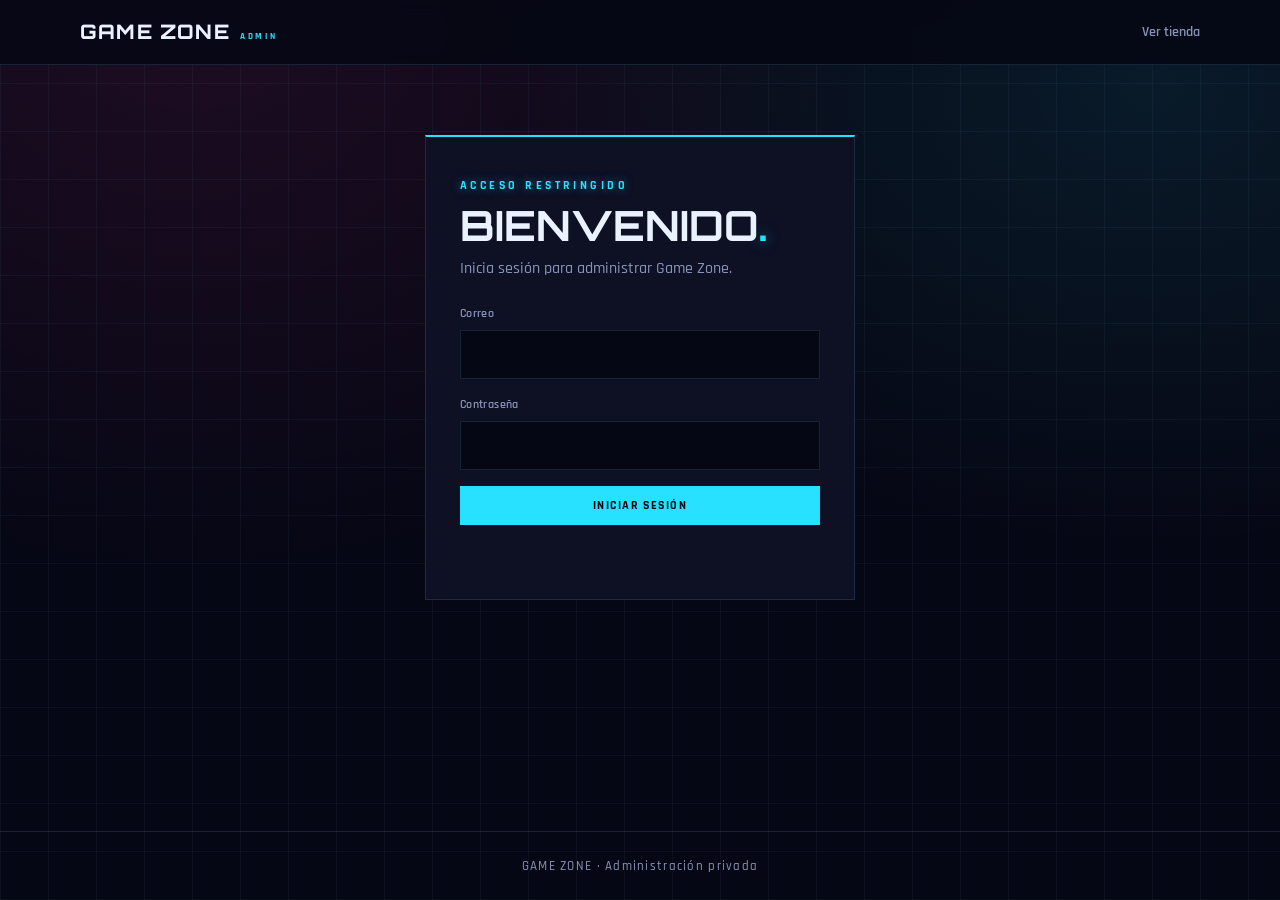
==== admin.html @ cf14e3f2 "primera version web para GAMEBOX" ====
<!DOCTYPE html>
<html lang="es">
<head>
  <meta charset="UTF-8">
  <meta name="viewport" content="width=device-width, initial-scale=1.0">
  <meta name="theme-color" content="#060714">
  <meta name="robots" content="noindex, nofollow">
  <title>Administración | Game Zone</title>
  <link rel="preconnect" href="https://fonts.googleapis.com">
  <link rel="preconnect" href="https://fonts.gstatic.com" crossorigin>
  <link href="https://fonts.googleapis.com/css2?family=Orbitron:wght@600;700;800&family=Rajdhani:wght@400;500;600;700&display=swap" rel="stylesheet">
  <link rel="stylesheet" href="Styles/admin.css">
</head>
<body>
  <header class="top">
    <div class="wrap">
      <a class="brand" href="index.html">GAME ZONE<small>ADMIN</small></a>
      <a class="public-link" href="index.html">Ver tienda</a>
    </div>
  </header>

  <main class="wrap">
    <!-- INICIO DE SESIÓN -->
    <section id="login-view" class="login">
      <div class="card login-card">
        <p class="eyebrow">ACCESO RESTRINGIDO</p>
        <h1>Bienvenido<span>.</span></h1>
        <p class="muted">Inicia sesión para administrar Game Zone.</p>
        <form id="login-form">
          <div class="field">
            <label for="email">Correo</label>
            <input id="email" type="email" autocomplete="username" maxlength="150" required>
          </div>
          <div class="field">
            <label for="password">Contraseña</label>
            <input id="password" type="password" autocomplete="current-password" maxlength="200" required>
          </div>
          <button id="login-button" class="btn solid full" type="submit">Iniciar sesión</button>
          <p id="login-message" class="msg" role="status" aria-live="polite"></p>
        </form>
      </div>
    </section>

    <!-- PANEL -->
    <section id="dashboard-view" hidden>
      <div class="welcome">
        <div>
          <p class="eyebrow">PANEL DE CONTROL</p>
          <h1 id="welcome-name">Administración<span>.</span></h1>
        </div>
        <div class="actions">
          <span id="last-updated" class="muted small"></span>
          <button id="refresh-button" class="btn" type="button">Actualizar</button>
          <button id="logout-button" class="btn" type="button">Cerrar sesión</button>
        </div>
      </div>

      <div id="panel-nav">
        <nav class="tabs main-tabs" role="tablist" aria-label="Secciones del panel">
          <button class="tab main-tab" role="tab" data-section="ventas" aria-selected="true">Ventas <span id="orders-badge-main" class="count" hidden>0</span></button>
          <button class="tab main-tab" role="tab" data-section="finanzas" aria-selected="false">Finanzas</button>
          <button class="tab main-tab" role="tab" data-section="productos" aria-selected="false">Productos</button>
          <button class="tab main-tab" role="tab" data-section="tienda" aria-selected="false">Mi tienda</button>
        </nav>
        <nav class="subtabs" role="tablist" aria-label="Ventas" data-section="ventas">
          <button class="sub-tab" role="tab" data-tab="pedidos" aria-selected="true">Pedidos <span id="orders-badge" class="count" hidden>0</span></button>
          <button class="sub-tab" role="tab" data-tab="venta" aria-selected="false">Venta en tienda</button>
        </nav>
        <nav class="subtabs" role="tablist" aria-label="Finanzas" data-section="finanzas" hidden>
          <button class="sub-tab" role="tab" data-tab="ganancias" aria-selected="false">Ganancias</button>
          <button class="sub-tab" role="tab" data-tab="gastos" aria-selected="false">Gastos</button>
        </nav>
        <nav class="subtabs" role="tablist" aria-label="Productos" data-section="productos" hidden>
          <button class="sub-tab" role="tab" data-tab="inventario" aria-selected="false">Inventario</button>
          <button class="sub-tab" role="tab" data-tab="agregar" aria-selected="false" id="tab-btn-agregar">Agregar producto</button>
          <button class="sub-tab" role="tab" data-tab="categorias" aria-selected="false">Categorías</button>
          <button class="sub-tab" role="tab" data-tab="subsecciones" aria-selected="false">Subsecciones</button>
        </nav>
        <nav class="subtabs single" role="tablist" aria-label="Mi tienda" data-section="tienda" hidden>
          <button class="sub-tab" role="tab" data-tab="personalizacion" aria-selected="false">Personalización</button>
        </nav>
      </div>

      <!-- PEDIDOS -->
      <section id="tab-pedidos" class="tab-panel" role="tabpanel">
        <div class="card panel">
          <div class="panel-head">
            <div><p class="eyebrow">VENTAS</p><h2>Pedidos</h2></div>
          </div>
          <div class="toolbar">
            <div class="field">
              <label for="order-search">Buscar</label>
              <input id="order-search" type="search" placeholder="Código, cliente o teléfono">
            </div>
            <div class="field">
              <label for="order-filter">Estado</label>
              <select id="order-filter">
                <option value="all">Todos</option>
                <option value="pending">Pendientes</option>
                <option value="confirmed">Confirmados</option>
                <option value="delivered">Entregados</option>
                <option value="cancelled">Cancelados</option>
              </select>
            </div>
          </div>
          <p id="orders-message" class="msg" role="status" aria-live="polite"></p>
          <p id="orders-loading" class="empty">Cargando pedidos…</p>
          <p id="orders-empty" class="empty" hidden>No hay pedidos para mostrar.</p>
          <div id="orders-list" class="orders-list"></div>
        </div>
      </section>

      <!-- VENTA EN TIENDA -->
      <section id="tab-venta" class="tab-panel" role="tabpanel" hidden>
        <form id="sale-form" class="card panel" novalidate>
          <div class="panel-head">
            <div><p class="eyebrow">CAJA</p><h2>Venta en tienda</h2></div>
          </div>
          <p class="muted small">Registra lo que se pagó en el mostrador. Queda como pedido entregado, descuenta las existencias y cuenta en Ganancias. El precio de cada línea se llena solo, pero puedes cambiarlo si cobraste otro valor.</p>
          <div id="sale-lines" class="sale-lines"></div>
          <div class="form-actions">
            <button id="sale-add" class="btn" type="button">+ Agregar producto</button>
          </div>
          <div class="product-form" style="margin-top:18px">
            <div class="field">
              <label for="sale-payment">Método de pago</label>
              <select id="sale-payment">
                <option value="efectivo">Efectivo</option>
                <option value="nequi">Nequi</option>
              </select>
            </div>
            <div class="field">
              <label for="sale-notes">Notas (opcional)</label>
              <input id="sale-notes" type="text" maxlength="300" placeholder="Ej. descuento por compra de 2">
            </div>
          </div>
          <p class="sale-total"><span class="muted">Total cobrado</span><strong id="sale-total">$ 0</strong></p>
          <div class="form-actions">
            <button id="sale-save" class="btn solid" type="submit">Registrar venta</button>
          </div>
          <p id="sale-message" class="msg" role="status" aria-live="polite"></p>
        </form>
      </section>

      <!-- GANANCIAS -->
      <section id="tab-ganancias" class="tab-panel" role="tabpanel" hidden>
        <div class="card panel">
          <div class="panel-head">
            <div><p class="eyebrow">FINANZAS</p><h2>Ganancias</h2></div>
            <div class="field period">
              <label for="earn-period">Periodo</label>
              <select id="earn-period">
                <option value="week">Esta semana</option>
                <option value="biweekly">Esta quincena</option>
                <option value="month" selected>Este mes</option>
                <option value="year">Este año</option>
              </select>
            </div>
          </div>
          <div class="stats">
            <article class="stat s-gold"><span>Total vendido</span><strong id="earn-total">$ 0</strong></article>
            <article class="stat"><span>Pedidos entregados</span><strong id="earn-count">0</strong></article>
            <article class="stat"><span>Valor promedio</span><strong id="earn-avg">$ 0</strong></article>
            <article class="stat s-blue"><span>Gastos</span><strong id="earn-expenses">$ 0</strong></article>
            <article class="stat s-green"><span>Ventas − gastos</span><strong id="earn-balance">$ 0</strong></article>
          </div>
          <h3 class="sub">Por categoría</h3>
          <div id="earn-cats" class="bars"></div>
          <p class="muted small">Solo cuentan los pedidos marcados como <strong>Entregado</strong>, según la fecha en que se entregaron. Los gastos son los que registras en la pestaña <strong>Gastos</strong>, según su fecha.</p>
        </div>
      </section>

      <!-- GASTOS -->
      <section id="tab-gastos" class="tab-panel" role="tabpanel" hidden>
        <div class="card panel">
          <div class="panel-head">
            <div><p class="eyebrow">COMPRAS</p><h2>Gastos</h2></div>
            <div class="field period">
              <label for="exp-period">Periodo</label>
              <select id="exp-period">
                <option value="week">Esta semana</option>
                <option value="biweekly">Esta quincena</option>
                <option value="month" selected>Este mes</option>
                <option value="year">Este año</option>
              </select>
            </div>
          </div>
          <form id="expense-form" class="product-form expense-form" novalidate>
            <div class="field">
              <label for="e-date">Fecha</label>
              <input id="e-date" type="date" required>
            </div>
            <div class="field">
              <label for="e-amount">Monto (COP)</label>
              <input id="e-amount" type="number" min="1" step="1" inputmode="numeric" placeholder="150000" required>
            </div>
            <div class="field wide">
              <label for="e-description">En qué se gastó</label>
              <input id="e-description" type="text" minlength="2" maxlength="200" placeholder="Compra de 10 consolas a proveedor" required>
            </div>
            <div class="field">
              <label for="e-category">Categoría (opcional)</label>
              <select id="e-category">
                <option value="">General</option>
              </select>
            </div>
            <div class="form-actions" style="align-self:end">
              <button id="expense-save" class="btn solid" type="submit">Guardar gasto</button>
            </div>
            <p id="expense-message" class="msg wide" role="status" aria-live="polite"></p>
          </form>
          <div class="stats three">
            <article class="stat s-blue"><span>Total gastado</span><strong id="exp-total">$ 0</strong></article>
            <article class="stat"><span>Registros</span><strong id="exp-count">0</strong></article>
            <article class="stat"><span>Promedio por gasto</span><strong id="exp-avg">$ 0</strong></article>
          </div>
          <p id="expenses-empty" class="empty" hidden>No hay gastos en este periodo.</p>
          <div id="expenses-table" class="table-wrap" hidden>
            <table>
              <thead><tr><th>Fecha</th><th>Concepto</th><th>Categoría</th><th>Monto</th><th>Acciones</th></tr></thead>
              <tbody id="expenses-body"></tbody>
            </table>
          </div>
        </div>
      </section>

      <!-- AGREGAR PRODUCTO -->
      <section id="tab-agregar" class="tab-panel" role="tabpanel" hidden>
        <div class="card panel" id="form-panel">
          <div class="panel-head">
            <div><p class="eyebrow" id="form-eyebrow">NUEVO</p><h2 id="form-title">Agregar producto</h2></div>
          </div>
          <form id="product-form" class="product-form" novalidate>
            <div class="field">
              <label for="p-category">Categoría</label>
              <select id="p-category" required></select>
            </div>
            <div class="field">
              <label for="p-price">Precio (COP)</label>
              <input id="p-price" type="number" min="0" step="1" inputmode="numeric" placeholder="25000" required>
            </div>
            <div class="field wide">
              <label for="p-subcategory">Subsección (opcional)</label>
              <select id="p-subcategory">
                <option value="">Sin subsección</option>
              </select>
              <p class="muted small">Las subsecciones se crean en Productos › Subsecciones y dependen de la categoría elegida.</p>
            </div>
            <div class="field wide">
              <label for="p-name">Nombre</label>
              <input id="p-name" type="text" minlength="2" maxlength="120" required>
            </div>
            <div class="field wide">
              <label for="p-description">Descripción (opcional)</label>
              <textarea id="p-description" rows="3" maxlength="500"></textarea>
            </div>
            <div class="field wide">
              <label for="p-stock">Existencias (unidades disponibles)</label>
              <input id="p-stock" type="number" min="0" step="1" inputmode="numeric" placeholder="Vacío = sin control de inventario">
              <p class="muted small">Si el producto tiene tonos o variantes, las existencias se llevan en cada variante (este campo se ignora). Con 0 la tienda muestra "Agotado".</p>
            </div>
            <div class="field wide">
              <label for="p-image">Foto (JPG, PNG o WebP, máximo 50 MB; se optimiza sola al subirla)</label>
              <input id="p-image" type="file" accept="image/jpeg,image/png,image/webp">
              <div id="image-current" class="image-current" hidden>
                <img id="image-preview" alt="Foto actual" class="thumb">
                <label class="check"><input id="p-remove-image" type="checkbox"> Quitar la foto actual</label>
              </div>
            </div>
            <fieldset class="wide variants-box">
              <legend>Tonos, tallas y variantes</legend>
              <p class="muted small">Para productos con varios modelos, capacidades o plataformas. Si dejas el precio de una variante vacío, se usa el precio del producto. Si no agregas ninguna, el producto se vende tal cual. En cada fila, "Existencias" vacío significa sin control de inventario.</p>
              <div id="variants-list" class="variants-list"></div>
              <div class="variants-actions">
                <button id="variant-add" class="btn" type="button">+ Agregar uno</button>
              </div>
              <div class="field">
                <label for="variants-bulk">Agregar varios a la vez (uno por línea)</label>
                <textarea id="variants-bulk" rows="4" placeholder="1 TB&#10;Edición digital&#10;Edición de colección"></textarea>
                <div class="variants-actions"><button id="variants-bulk-add" class="btn" type="button">Añadir a la lista</button></div>
              </div>
            </fieldset>
            <label class="check wide"><input id="p-active" type="checkbox" checked> Visible en la tienda</label>
            <div class="form-actions wide">
              <button id="save-button" class="btn solid" type="submit">Guardar producto</button>
              <button id="cancel-edit" class="btn" type="button" hidden>Cancelar edición</button>
            </div>
            <p id="form-message" class="msg wide" role="status" aria-live="polite"></p>
          </form>
        </div>
      </section>

      <!-- CATEGORÍAS -->
      <section id="tab-categorias" class="tab-panel" role="tabpanel" hidden>
        <div class="card panel">
          <div class="panel-head">
            <div><p class="eyebrow">MENÚ PRINCIPAL</p><h2 id="cat-form-title">Categorías</h2></div>
          </div>
          <p class="muted small">Cada categoría aparece como una colección en la página principal y tiene su propia página con sus productos (y subsecciones). Al crearla ya puedes elegirla al agregar productos. El orden de esta lista es el orden en la portada.</p>
          <form id="cat-form" class="product-form" novalidate>
            <div class="field">
              <label for="c-name">Nombre</label>
              <input id="c-name" type="text" maxlength="40" placeholder="Ej. Servicio técnico" required>
            </div>
            <div class="field">
              <label for="c-accent">Color de la colección</label>
              <select id="c-accent">
                <option value="gold">Dorado</option>
                <option value="blue">Azul</option>
                <option value="green">Verde</option>
              </select>
            </div>
            <div class="field wide">
              <label for="c-description">Descripción (se ve en la portada y en la página de la colección)</label>
              <textarea id="c-description" rows="3" maxlength="400"></textarea>
            </div>
            <div class="field wide">
              <label for="c-variant">Cómo se llaman sus variantes</label>
              <input id="c-variant" type="text" maxlength="30" list="c-variant-options" value="Opción">
              <datalist id="c-variant-options"><option value="Sabor"><option value="Talla o color"><option value="Modelo"><option value="Color"><option value="Opción"></datalist>
              <p class="muted small">Es la etiqueta del selector en la tienda (ej. "Plataforma" en juegos, "Capacidad" en consolas).</p>
            </div>
            <div class="form-actions wide">
              <button id="cat-save" class="btn solid" type="submit">Crear categoría</button>
              <button id="cat-cancel" class="btn" type="button" hidden>Cancelar edición</button>
            </div>
            <p id="cat-message" class="msg wide" role="status" aria-live="polite"></p>
          </form>
          <div id="cats-list"></div>
        </div>
      </section>

      <!-- SUBSECCIONES -->
      <section id="tab-subsecciones" class="tab-panel" role="tabpanel" hidden>
        <div class="card panel">
          <div class="panel-head">
            <div><p class="eyebrow">COLECCIONES</p><h2>Subsecciones</h2></div>
          </div>
          <p class="muted small">Organiza cada colección en subsecciones (por ejemplo, Consolas › PlayStation, Xbox, Nintendo; Servicio técnico › Reparación, Mantenimiento). En la tienda aparecen como filtros dentro de la colección. Una subsección sin productos visibles no se muestra al público. Luego asigna los productos desde Agregar producto o Editar.</p>
          <form id="sub-form" class="sub-form" novalidate>
            <div class="field">
              <label for="sub-category">Colección</label>
              <select id="sub-category"></select>
            </div>
            <div class="field">
              <label for="sub-name">Nombre de la subsección</label>
              <input id="sub-name" type="text" maxlength="60" placeholder="Ej. Desechables" required>
            </div>
            <button id="sub-save" class="btn solid" type="submit">Crear subsección</button>
          </form>
          <p id="sub-message" class="msg" role="status" aria-live="polite"></p>
          <div id="subs-groups"></div>
        </div>
      </section>

      <!-- INVENTARIO -->
      <section id="tab-inventario" class="tab-panel" role="tabpanel" hidden>
        <div id="inv-stats" class="stats auto"></div>
        <div class="card panel">
          <div class="panel-head">
            <div><p class="eyebrow">CATÁLOGO</p><h2>Todos los productos</h2></div>
          </div>
          <div class="toolbar">
            <div class="field">
              <label for="search">Buscar</label>
              <input id="search" type="search" placeholder="Nombre del producto">
            </div>
            <div class="field">
              <label for="filter-category">Categoría</label>
              <select id="filter-category">
                <option value="all">Todas</option>
              </select>
            </div>
          </div>
          <p id="list-message" class="msg" role="status" aria-live="polite"></p>
          <p id="loading-state" class="empty">Cargando productos…</p>
          <p id="empty-state" class="empty" hidden>No hay productos para mostrar.</p>
          <div id="table-wrap" class="table-wrap" hidden>
            <table>
              <thead><tr><th>Producto</th><th>Categoría</th><th>Precio</th><th>Existencias</th><th>Estado</th><th>Acciones</th></tr></thead>
              <tbody id="products-body"></tbody>
            </table>
          </div>
        </div>
      </section>

      <!-- PERSONALIZACIÓN -->
      <section id="tab-personalizacion" class="tab-panel" role="tabpanel" hidden>
        <form id="settings-form" class="card panel settings">
          <div class="panel-head">
            <div><p class="eyebrow">TU PÁGINA</p><h2>Personalización</h2></div>
          </div>
          <p class="muted small">Cambia los textos y colores de la tienda. Si dejas un campo vacío, se usa el texto original. El nombre y la descripción de cada colección se editan en Productos › Categorías.</p>

          <fieldset>
            <legend>Portada</legend>
            <div class="field"><label for="s-hero_title_1">Título, primera línea</label><input id="s-hero_title_1" type="text" maxlength="60"></div>
            <div class="field"><label for="s-hero_title_2">Título, segunda línea (en dorado)</label><input id="s-hero_title_2" type="text" maxlength="60"></div>
            <div class="field"><label for="s-hero_text">Texto de presentación</label><textarea id="s-hero_text" rows="2" maxlength="300"></textarea></div>
          </fieldset>

          <fieldset>
            <legend>Visítanos y contacto</legend>
            <div class="field"><label for="s-visit_text">Texto de la sección</label><textarea id="s-visit_text" rows="2" maxlength="300"></textarea></div>
            <div class="field"><label for="s-whatsapp">WhatsApp (con indicativo, solo números)</label><input id="s-whatsapp" type="tel" inputmode="numeric" maxlength="20" placeholder="573001234567"></div>
          </fieldset>

          <fieldset>
            <legend>Colores</legend>
            <div class="colors">
              <div class="field"><label for="s-color_gold">Dorado principal</label><input id="s-color_gold" type="color"></div>
              <div class="field"><label for="s-color_blue">Azul</label><input id="s-color_blue" type="color"></div>
              <div class="field"><label for="s-color_green">Verde</label><input id="s-color_green" type="color"></div>
            </div>
          </fieldset>

          <div class="form-actions">
            <button id="settings-save" class="btn solid" type="submit">Guardar cambios</button>
            <button id="settings-reset" class="btn" type="button">Restaurar todo</button>
          </div>
          <p id="settings-message" class="msg" role="status" aria-live="polite"></p>
        </form>
      </section>
    </section>
  </main>

  <footer class="foot"><p>GAME ZONE · Administración privada</p></footer>
  <div id="toast" class="toast" role="status" aria-live="polite" hidden></div>

  <script src="Scripts/config.js"></script>
  <script src="Scripts/admin.js"></script>
</body>
</html>
---- Styles/admin.css ----
:root {
  --bg: #060714; --surface: #0e1024; --line: rgba(130, 210, 255, .14);
  --text: #eaf2ff; --muted: #8893b8;
  --gold: #28e0ff; --gold-2: #8af2ff; --blue: #ff3fa4; --green: #7dff4d; --red: #ff4d6d;
  --serif: "Orbitron", "Rajdhani", system-ui, sans-serif;
  --sans: "Rajdhani", system-ui, -apple-system, "Segoe UI", sans-serif;
}
* { box-sizing: border-box; margin: 0; }
[hidden] { display: none !important; }
body { min-height: 100vh; display: flex; flex-direction: column; background: var(--bg); color: var(--text); font: 500 15.5px/1.6 var(--sans);
  background-image: repeating-linear-gradient(0deg, rgba(130,210,255,.05) 0 1px, transparent 1px 48px),
                    repeating-linear-gradient(90deg, rgba(130,210,255,.05) 0 1px, transparent 1px 48px),
                    radial-gradient(ellipse at 15% 0%, rgba(255,63,164,.10), transparent 45%),
                    radial-gradient(ellipse at 90% 10%, rgba(40,224,255,.09), transparent 40%); }
main { flex: 1; padding-bottom: 60px; }
a { color: inherit; text-decoration: none; }
.wrap { width: min(1120px, 100% - 32px); margin-inline: auto; }
.eyebrow { font-size: .72rem; letter-spacing: .3em; text-transform: uppercase; color: var(--gold); font-weight: 700; text-shadow: 0 0 10px color-mix(in srgb, var(--gold) 50%, transparent); }
h1, h2 { font-family: var(--serif); font-weight: 700; line-height: 1.1; text-transform: uppercase; }
h1 { font-size: clamp(1.9rem, 5vw, 2.6rem); margin: 8px 0; }
h2 { font-size: 1.6rem; margin-top: 6px; }
h1 span { color: var(--gold); text-shadow: 0 0 14px color-mix(in srgb, var(--gold) 55%, transparent); }
.muted { color: var(--muted); }
.small { font-size: .82rem; }

.top { position: sticky; top: 0; z-index: 10; background: rgba(6,7,20,.9); backdrop-filter: blur(10px); border-bottom: 1px solid var(--line); }
.top .wrap { display: flex; align-items: center; justify-content: space-between; height: 64px; }
.brand { font-family: var(--serif); font-size: 1.25rem; font-weight: 800; letter-spacing: .06em; }
.brand small { font: 700 .58rem var(--sans); letter-spacing: .3em; color: var(--gold); margin-left: 10px; }
.public-link { font-size: .88rem; font-weight: 600; color: var(--muted); }
.public-link:hover { color: var(--gold-2); }

.btn { display: inline-block; padding: 11px 22px; border: 1px solid var(--line); color: var(--text); background: none; font: 700 .76rem var(--sans); letter-spacing: .12em; text-transform: uppercase; cursor: pointer; transition: .2s; }
.btn:hover { border-color: var(--gold); color: var(--gold-2); }
.btn.solid { background: var(--gold); border-color: var(--gold); color: #04060f; }
.btn.solid:hover { background: var(--gold-2); color: #04060f; }
.btn:disabled { opacity: .5; cursor: not-allowed; }
.btn.full { width: 100%; }

.card { background: var(--surface); border: 1px solid var(--line); }
.field { display: flex; flex-direction: column; gap: 6px; }
label { font-size: .78rem; letter-spacing: .03em; color: var(--muted); font-weight: 600; }
input, select, textarea { width: 100%; padding: 11px 13px; background: #060714; border: 1px solid var(--line); color: var(--text); font: inherit; border-radius: 0; }
input:focus, select:focus, textarea:focus { outline: none; border-color: var(--gold); }
input[type="file"] { padding: 9px; }
input[type="checkbox"] { width: auto; accent-color: var(--gold); }
textarea { resize: vertical; }
.check { display: flex; align-items: center; gap: 10px; color: var(--text); font-size: .92rem; letter-spacing: 0; }
.msg { min-height: 1.3em; font-size: .9rem; color: var(--muted); }
.msg[data-state="error"] { color: var(--red); }
.msg[data-state="success"] { color: var(--green); }

.login { display: grid; place-items: center; padding: 70px 0; }
.login-card { width: min(430px, 100%); padding: 40px 34px; border-top: 2px solid var(--gold); }
.login-card form { display: grid; gap: 16px; margin-top: 22px; }

.welcome { display: flex; flex-wrap: wrap; gap: 16px; align-items: flex-end; justify-content: space-between; padding: 40px 0 24px; }
.actions { display: flex; gap: 10px; }

.stats { display: grid; grid-template-columns: repeat(5, 1fr); gap: 14px; margin-bottom: 24px; }
.stat { padding: 18px 20px; background: var(--surface); border: 1px solid var(--line); border-top: 2px solid var(--line); }
.stat span { font-size: .72rem; letter-spacing: .14em; text-transform: uppercase; color: var(--muted); font-weight: 600; }
.stat strong { display: block; font: 700 2.1rem var(--serif); }
.s-green { border-top-color: var(--green); } .s-blue { border-top-color: var(--blue); } .s-gold { border-top-color: var(--gold); }

.panel { padding: 28px; margin-bottom: 24px; }
.panel-head { display: flex; justify-content: space-between; align-items: flex-start; gap: 12px; margin-bottom: 20px; }
.product-form { display: grid; grid-template-columns: 1fr 1fr; gap: 16px; }
.product-form .wide { grid-column: 1 / -1; }
.form-actions { display: flex; gap: 10px; flex-wrap: wrap; }
.image-current { display: flex; align-items: center; gap: 14px; margin-top: 8px; }

.toolbar { display: grid; grid-template-columns: 2fr 1fr; gap: 14px; margin-bottom: 14px; }
.empty { padding: 40px 10px; text-align: center; color: var(--muted); }
.table-wrap { overflow-x: auto; }
table { width: 100%; border-collapse: collapse; }
th { text-align: left; font-size: .7rem; letter-spacing: .14em; text-transform: uppercase; color: var(--muted); padding: 10px 12px; border-bottom: 1px solid var(--line); }
td { padding: 14px 12px; border-bottom: 1px solid var(--line); vertical-align: middle; }
.product-cell { display: flex; align-items: center; gap: 14px; min-width: 220px; }
.product-cell strong { display: block; font: 700 1.05rem var(--serif); text-transform: none; }
.product-cell span { display: block; max-width: 340px; overflow: hidden; text-overflow: ellipsis; white-space: nowrap; font-size: .8rem; color: var(--muted); }
.thumb { width: 52px; height: 52px; object-fit: cover; background: #060714; border: 1px solid var(--line); display: grid; place-items: center; color: var(--gold); font: 700 1rem var(--serif); flex-shrink: 0; }
.badge { display: inline-block; padding: 3px 11px; border-radius: 999px; font-size: .72rem; font-weight: 700; border: 1px solid currentColor; }
.cat-green { color: var(--green); } .cat-blue { color: var(--blue); } .cat-gold { color: var(--gold); }
.on { color: var(--green); } .off { color: var(--muted); }
.row-actions { display: flex; gap: 8px; flex-wrap: wrap; }
.row-actions button { padding: 7px 12px; background: none; border: 1px solid var(--line); color: var(--text); font: 600 .76rem var(--sans); cursor: pointer; transition: .2s; }
.row-actions button:hover { border-color: var(--gold); color: var(--gold-2); }
.row-actions .danger:hover { border-color: var(--red); color: var(--red); }

.foot { padding: 24px; text-align: center; color: var(--muted); font-size: .8rem; letter-spacing: .1em; border-top: 1px solid var(--line); }
.toast { position: fixed; bottom: 24px; left: 50%; transform: translateX(-50%); z-index: 50; max-width: calc(100% - 32px); padding: 12px 22px; background: var(--surface); border: 1px solid var(--gold); color: var(--text); font-size: .9rem; box-shadow: 0 0 20px color-mix(in srgb, var(--gold) 35%, transparent); }

@media (max-width: 800px) {
  .stats { grid-template-columns: repeat(2, 1fr); }
  .product-form, .toolbar { grid-template-columns: 1fr; }
  .panel { padding: 20px 16px; }
}

/* ---------- Pestañas ---------- */
.tabs { display: flex; gap: 6px; margin-bottom: 22px; overflow-x: auto; border-bottom: 1px solid var(--line); }
.tab { position: relative; display: flex; align-items: center; gap: 8px; padding: 13px 20px; background: none; border: 0; border-bottom: 2px solid transparent; color: var(--muted); font: 600 .9rem var(--sans); cursor: pointer; white-space: nowrap; transition: .2s; }
.tab:hover { color: var(--text); }
.tab[aria-selected="true"] { color: var(--gold-2); border-bottom-color: var(--gold); }
.count { display: inline-grid; place-items: center; min-width: 20px; height: 20px; padding: 0 6px; border-radius: 999px; background: var(--gold); color: #04060f; font-size: .72rem; font-weight: 700; }
.welcome .actions { align-items: center; flex-wrap: wrap; }

/* Secciones (nivel 1) y minisecciones (nivel 2) */
#panel-nav { margin-bottom: 22px; }
#panel-nav .tabs { margin-bottom: 0; }
.subtabs { display: flex; flex-wrap: wrap; gap: 8px; margin-top: 16px; }
.subtabs.single { display: none; } /* una sola minisección: no hace falta mostrar la fila */
.sub-tab { display: inline-flex; align-items: center; gap: 8px; padding: 8px 18px; background: none; border: 1px solid var(--line); border-radius: 999px; color: var(--muted); font: 600 .84rem var(--sans); cursor: pointer; transition: .2s; }
.sub-tab:hover { color: var(--text); }
.sub-tab[aria-selected="true"] { border-color: var(--gold); color: var(--gold-2); background: rgba(40, 224, 255, .1); }

/* ---------- Pedidos ---------- */
.orders-list { display: grid; gap: 14px; }
.order-card { padding: 18px 20px; border: 1px solid var(--line); background: #0a0c1e; display: grid; gap: 12px; }
.order-top, .order-bottom { display: flex; justify-content: space-between; align-items: center; gap: 12px; flex-wrap: wrap; }
.order-code { font: 700 1.2rem var(--serif); letter-spacing: .06em; color: var(--gold-2); }
.order-customer { display: flex; gap: 14px; align-items: baseline; flex-wrap: wrap; }
.order-customer a { color: var(--green); font-size: .88rem; }
.order-customer a:hover { text-decoration: underline; }
.order-items { list-style: none; padding: 0; display: grid; gap: 4px; font-size: .9rem; }
.order-items li { display: flex; justify-content: space-between; gap: 12px; color: var(--muted); }
.order-items li span:last-child { color: var(--text); }
.order-notes { font-size: .85rem; color: var(--muted); font-style: italic; }
.order-total { font: 700 1.5rem var(--serif); }
.st-pending { color: var(--gold-2); } .st-confirmed { color: var(--blue); } .st-delivered { color: var(--green); } .st-cancelled { color: var(--muted); }
.row-actions button.ok:hover { border-color: var(--green); color: var(--green); }

/* ---------- Ganancias ---------- */
.stats.three { grid-template-columns: repeat(3, 1fr); }
.period { min-width: 190px; }
.sub { font: 700 1.3rem var(--serif); margin: 8px 0 12px; }
.bars { display: grid; gap: 12px; margin-bottom: 18px; }
.bar-row { display: grid; grid-template-columns: 110px 1fr 130px; gap: 14px; align-items: center; font-size: .9rem; }
.bar-row strong { text-align: right; }
.bar { height: 10px; background: #060714; border: 1px solid var(--line); }
.bar i { display: block; height: 100%; background: var(--gold); }
.bar .bar-green { background: var(--green); } .bar .bar-blue { background: var(--blue); } .bar .bar-gold { background: var(--gold); }

/* ---------- Personalización ---------- */
.settings fieldset { border: 1px solid var(--line); padding: 18px 20px 20px; margin: 18px 0; display: grid; gap: 14px; }
.settings legend { padding: 0 10px; font: 700 1.15rem var(--serif); color: var(--gold-2); text-transform: uppercase; }
.colors { display: grid; grid-template-columns: repeat(3, 1fr); gap: 14px; }
input[type="color"] { height: 46px; padding: 4px; cursor: pointer; }

@media (max-width: 800px) {
  .stats.three { grid-template-columns: 1fr; }
  .bar-row { grid-template-columns: 80px 1fr; } .bar-row strong { grid-column: 1 / -1; text-align: left; }
  .colors { grid-template-columns: 1fr; }
}

/* ---------- Variantes (sabores, tallas, colores) ---------- */
.variants-box { border: 1px solid var(--line); padding: 16px 18px 18px; display: grid; gap: 14px; margin: 0; }
.variants-box legend { padding: 0 10px; font: 700 1.15rem var(--serif); color: var(--gold-2); text-transform: uppercase; }
.variants-list { display: grid; gap: 8px; }
.variants-list:empty { display: none; }
.variant-row { display: grid; grid-template-columns: 1fr 130px 130px auto auto; gap: 10px; align-items: center; }
.variant-row .check { white-space: nowrap; }
.v-remove { width: 38px; height: 38px; background: none; border: 1px solid var(--line); color: var(--muted); cursor: pointer; transition: .2s; }
.v-remove:hover { border-color: var(--red); color: var(--red); }
.variants-actions { display: flex; gap: 10px; margin-top: 4px; }
.product-cell .variants-count { color: var(--gold-2); margin-top: 2px; }
.order-items em { font-style: normal; color: var(--gold-2); }
@media (max-width: 800px) {
  .variant-row { grid-template-columns: 1fr 1fr; }
  .variant-row .v-name { grid-column: 1 / -1; }
}

/* ---------- Existencias y gastos ---------- */
.stats.auto { grid-template-columns: repeat(auto-fit, minmax(150px, 1fr)); }
.stats.six { grid-template-columns: repeat(6, 1fr); }
.out { color: var(--red); }
.low { color: var(--gold-2); }
.stock-note { display: block; margin-top: 2px; font-size: .76rem; }
.expense-form { margin-bottom: 24px; }
.expense-form + .stats { margin-bottom: 18px; }
@media (max-width: 800px) {
  .stats.six { grid-template-columns: repeat(2, 1fr); }
}

/* ---------- Venta en tienda ---------- */
.sale-lines { display: grid; gap: 10px; margin: 18px 0 12px; }
.sale-row { display: flex; flex-wrap: wrap; gap: 10px; align-items: center; }
.sale-row .s-product { flex: 2 1 220px; width: auto; }
.sale-row .s-variant { flex: 1.5 1 180px; width: auto; }
.sale-row .s-qty { flex: 0 0 80px; width: 80px; }
.sale-row .s-price { flex: 0 0 140px; width: 140px; }
.sale-row select.invalid, .sale-row input.invalid { border-color: var(--red); }
.sale-total { display: flex; justify-content: space-between; align-items: baseline; margin: 20px 0 16px; padding-top: 14px; border-top: 1px solid var(--line); }
.sale-total strong { font: 700 1.8rem var(--serif); color: var(--gold-2); }

/* ---------- Entrega y pago en pedidos ---------- */
.order-delivery { font-size: .88rem; }
.order-delivery a { color: var(--green); }
.order-delivery a:hover { text-decoration: underline; }

/* ---------- Subsecciones ---------- */
.sub-form { display: grid; grid-template-columns: 200px 1fr auto; gap: 12px; align-items: end; margin: 16px 0 4px; }
.sub-group { margin-top: 24px; }
.sub-group h3.sub { margin: 0 0 4px; }
.sub-row { display: flex; justify-content: space-between; align-items: center; gap: 12px; flex-wrap: wrap; padding: 12px 14px; margin-top: 8px; border: 1px solid var(--line); background: #0a0c1e; }
.sub-row.is-hidden { opacity: .6; }
.sub-row strong { font: 700 1.05rem var(--serif); text-transform: none; }
.sub-row .sub-meta { display: block; font-size: .78rem; color: var(--muted); }
.row-actions button:disabled { opacity: .35; cursor: not-allowed; }
.row-actions button:disabled:hover { border-color: var(--line); color: var(--text); }
@media (max-width: 800px) { .sub-form { grid-template-columns: 1fr; } }
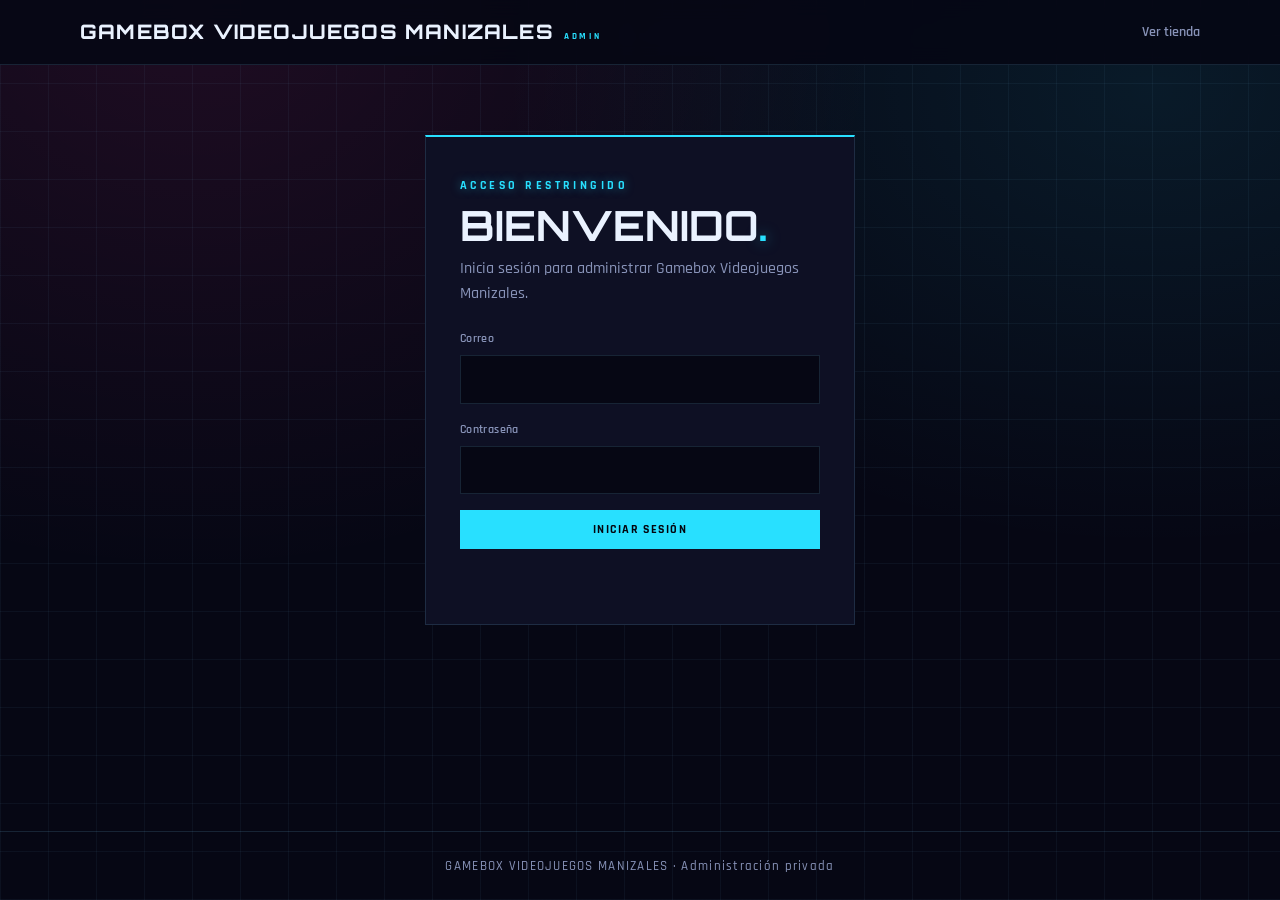
==== commit 1c8804ed: "cambio de nombre en la pagina" ====
--- a/admin.html
+++ b/admin.html
@@ -5,7 +5,7 @@
   <meta name="viewport" content="width=device-width, initial-scale=1.0">
   <meta name="theme-color" content="#060714">
   <meta name="robots" content="noindex, nofollow">
-  <title>Administración | Game Zone</title>
+  <title>Administración | Gamebox Videojuegos Manizales</title>
   <link rel="preconnect" href="https://fonts.googleapis.com">
   <link rel="preconnect" href="https://fonts.gstatic.com" crossorigin>
   <link href="https://fonts.googleapis.com/css2?family=Orbitron:wght@600;700;800&family=Rajdhani:wght@400;500;600;700&display=swap" rel="stylesheet">
@@ -14,7 +14,7 @@
 <body>
   <header class="top">
     <div class="wrap">
-      <a class="brand" href="index.html">GAME ZONE<small>ADMIN</small></a>
+      <a class="brand" href="index.html">GAMEBOX VIDEOJUEGOS MANIZALES<small>ADMIN</small></a>
       <a class="public-link" href="index.html">Ver tienda</a>
     </div>
   </header>
@@ -25,7 +25,7 @@
       <div class="card login-card">
         <p class="eyebrow">ACCESO RESTRINGIDO</p>
         <h1>Bienvenido<span>.</span></h1>
-        <p class="muted">Inicia sesión para administrar Game Zone.</p>
+        <p class="muted">Inicia sesión para administrar Gamebox Videojuegos Manizales.</p>
         <form id="login-form">
           <div class="field">
             <label for="email">Correo</label>
@@ -424,7 +424,7 @@
     </section>
   </main>
 
-  <footer class="foot"><p>GAME ZONE · Administración privada</p></footer>
+  <footer class="foot"><p>GAMEBOX VIDEOJUEGOS MANIZALES · Administración privada</p></footer>
   <div id="toast" class="toast" role="status" aria-live="polite" hidden></div>
 
   <script src="Scripts/config.js"></script>
